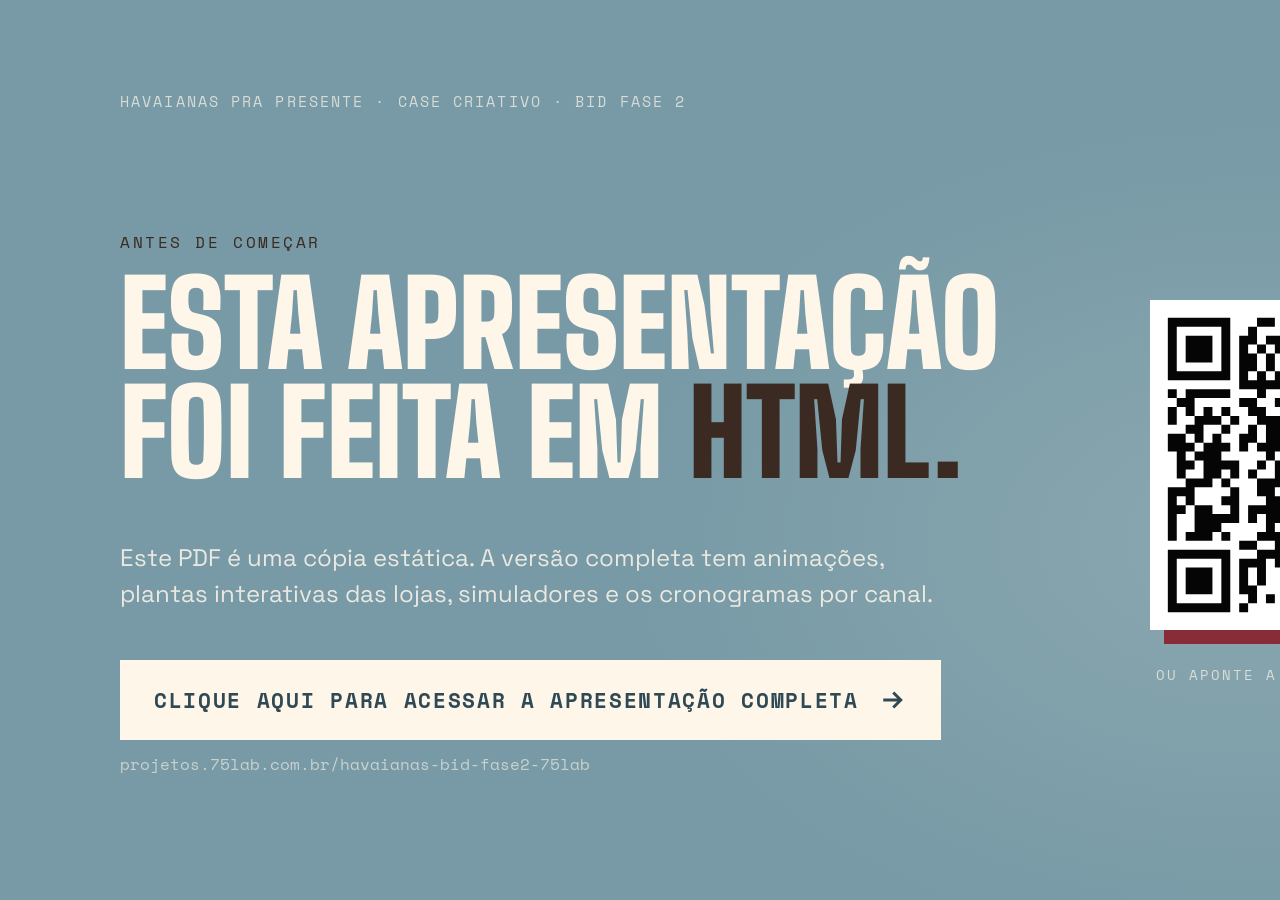
==== pdf-capa.html @ 965b9f5f "Havaianas pra presente: Case Criativo do BID fase 2 em HTML 44 telas em 11 capítulos no molde 75 LAB" ====
<!doctype html>
<html lang="pt-BR"><head><meta charset="utf-8"><meta name="viewport" content="width=1600"><meta name="robots" content="noindex">
<title>Capa do PDF</title>
<!-- Primeira página do PDF (fonte/gerar-pdf.mjs): leva quem recebeu o PDF para a versão em HTML. -->
<link href="https://fonts.googleapis.com/css2?family=Big+Shoulders+Display:wght@700;900&family=Space+Grotesk:wght@400;500;600;700&family=Space+Mono:wght@400;700&display=swap" rel="stylesheet">
<style>
*{box-sizing:border-box;margin:0;padding:0}
html,body{width:1600px;height:900px;overflow:hidden;background:#779AA6;color:#FFF6EA;font-family:'Space Grotesk',sans-serif}
body{position:relative;background:radial-gradient(900px 600px at 78% 60%,rgba(255,246,234,.14),transparent 70%),#779AA6}
.topo{position:absolute;left:120px;right:120px;top:84px;display:flex;justify-content:space-between;align-items:center;font-family:'Space Mono',monospace;font-size:15px;letter-spacing:.14em;text-transform:uppercase;color:rgba(255,246,234,.7)}
.topo img{height:34px}
.rot{position:absolute;left:120px;top:230px;font-family:'Space Mono',monospace;font-size:16px;letter-spacing:.16em;text-transform:uppercase;color:#3B2A22}
h1{position:absolute;left:120px;top:270px;width:900px;font-family:'Big Shoulders Display',sans-serif;font-weight:900;font-size:118px;line-height:.92;text-transform:uppercase}
h1 em{font-style:normal;color:#3B2A22}
p{position:absolute;left:120px;top:540px;width:820px;font-size:24px;line-height:1.5;color:rgba(255,246,234,.85)}
.botao{position:absolute;left:120px;top:660px;display:flex;align-items:center;gap:18px;background:#FFF6EA;color:#2F4A55;font-family:'Space Mono',monospace;font-weight:700;font-size:21px;letter-spacing:.08em;text-transform:uppercase;padding:24px 34px}
.botao svg{width:30px;height:30px}
.url{position:absolute;left:120px;top:752px;font-family:'Space Mono',monospace;font-size:16px;color:rgba(255,246,234,.6)}
.qr{position:absolute;right:120px;top:300px;width:330px;text-align:center}
.qr img{width:330px;height:330px;display:block;box-shadow:14px 14px 0 #882D37}
.qr span{display:block;margin-top:34px;font-family:'Space Mono',monospace;font-size:14px;letter-spacing:.14em;text-transform:uppercase;color:rgba(255,246,234,.7)}
</style></head><body>
<div class="topo"><span>Havaianas pra presente · Case Criativo · BID Fase 2</span><img src="assets/75lab-lime.png" alt="75 LAB"></div>
<span class="rot">Antes de começar</span>
<h1>Esta apresentação foi feita em <em>HTML.</em></h1>
<p>Este PDF é uma cópia estática. A versão completa tem animações, plantas interativas das lojas, simuladores e os cronogramas por canal.</p>
<div class="botao">Clique aqui para acessar a apresentação completa <svg viewBox="0 0 24 24" fill="none" stroke="currentColor" stroke-width="2.4"><path d="M5 12h14M13 6l6 6-6 6"/></svg></div>
<span class="url">projetos.75lab.com.br/havaianas-bid-fase2-75lab</span>
<div class="qr"><img src="assets/qr/deck.svg" alt=""><span>Ou aponte a câmera do celular</span></div>
</body></html>
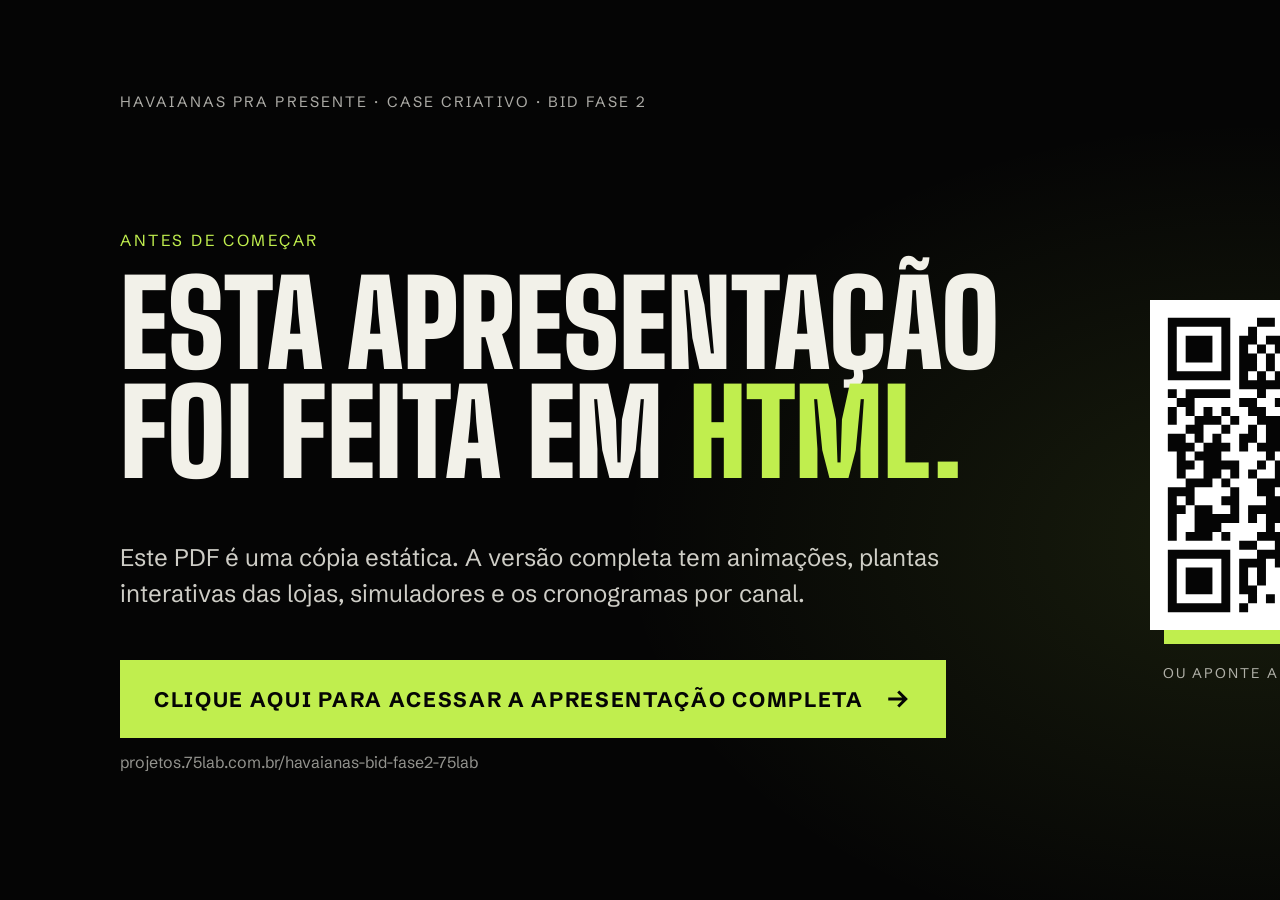
==== commit 6eb8d64c: "Cara de 75 LAB com virada para a campanha, capítulos do briefing e a data com provas Racional, parte" ====
--- a/pdf-capa.html
+++ b/pdf-capa.html
@@ -2,23 +2,23 @@
 <html lang="pt-BR"><head><meta charset="utf-8"><meta name="viewport" content="width=1600"><meta name="robots" content="noindex">
 <title>Capa do PDF</title>
 <!-- Primeira página do PDF (fonte/gerar-pdf.mjs): leva quem recebeu o PDF para a versão em HTML. -->
-<link href="https://fonts.googleapis.com/css2?family=Big+Shoulders+Display:wght@700;900&family=Space+Grotesk:wght@400;500;600;700&family=Space+Mono:wght@400;700&display=swap" rel="stylesheet">
+<link href="https://fonts.googleapis.com/css2?family=Big+Shoulders+Display:wght@700;800;900&family=Schibsted+Grotesk:ital,wght@0,400;0,500;0,600;0,700;0,800;1,400&family=Bodoni+Moda:ital,opsz,wght@0,6..96,400;0,6..96,500;1,6..96,400;1,6..96,500&display=swap" rel="stylesheet">
 <style>
 *{box-sizing:border-box;margin:0;padding:0}
-html,body{width:1600px;height:900px;overflow:hidden;background:#779AA6;color:#FFF6EA;font-family:'Space Grotesk',sans-serif}
-body{position:relative;background:radial-gradient(900px 600px at 78% 60%,rgba(255,246,234,.14),transparent 70%),#779AA6}
-.topo{position:absolute;left:120px;right:120px;top:84px;display:flex;justify-content:space-between;align-items:center;font-family:'Space Mono',monospace;font-size:15px;letter-spacing:.14em;text-transform:uppercase;color:rgba(255,246,234,.7)}
+html,body{width:1600px;height:900px;overflow:hidden;background:#050505;color:#F2F1E9;font-family:'Schibsted Grotesk',sans-serif}
+body{position:relative;background:radial-gradient(900px 600px at 78% 60%,rgba(192,238,78,.10),transparent 70%),#050505}
+.topo{position:absolute;left:120px;right:120px;top:84px;display:flex;justify-content:space-between;align-items:center;font-family:'Schibsted Grotesk',sans-serif;font-size:15px;letter-spacing:.14em;text-transform:uppercase;color:rgba(242,241,233,.7)}
 .topo img{height:34px}
-.rot{position:absolute;left:120px;top:230px;font-family:'Space Mono',monospace;font-size:16px;letter-spacing:.16em;text-transform:uppercase;color:#3B2A22}
+.rot{position:absolute;left:120px;top:230px;font-family:'Schibsted Grotesk',sans-serif;font-size:16px;letter-spacing:.16em;text-transform:uppercase;color:#C0EE4E}
 h1{position:absolute;left:120px;top:270px;width:900px;font-family:'Big Shoulders Display',sans-serif;font-weight:900;font-size:118px;line-height:.92;text-transform:uppercase}
-h1 em{font-style:normal;color:#3B2A22}
-p{position:absolute;left:120px;top:540px;width:820px;font-size:24px;line-height:1.5;color:rgba(255,246,234,.85)}
-.botao{position:absolute;left:120px;top:660px;display:flex;align-items:center;gap:18px;background:#FFF6EA;color:#2F4A55;font-family:'Space Mono',monospace;font-weight:700;font-size:21px;letter-spacing:.08em;text-transform:uppercase;padding:24px 34px}
+h1 em{font-style:normal;color:#C0EE4E}
+p{position:absolute;left:120px;top:540px;width:820px;font-size:24px;line-height:1.5;color:rgba(242,241,233,.85)}
+.botao{position:absolute;left:120px;top:660px;display:flex;align-items:center;gap:18px;background:#C0EE4E;color:#050505;font-family:'Schibsted Grotesk',sans-serif;font-weight:700;font-size:21px;letter-spacing:.08em;text-transform:uppercase;padding:24px 34px}
 .botao svg{width:30px;height:30px}
-.url{position:absolute;left:120px;top:752px;font-family:'Space Mono',monospace;font-size:16px;color:rgba(255,246,234,.6)}
+.url{position:absolute;left:120px;top:752px;font-family:'Schibsted Grotesk',sans-serif;font-size:16px;color:rgba(242,241,233,.6)}
 .qr{position:absolute;right:120px;top:300px;width:330px;text-align:center}
-.qr img{width:330px;height:330px;display:block;box-shadow:14px 14px 0 #882D37}
-.qr span{display:block;margin-top:34px;font-family:'Space Mono',monospace;font-size:14px;letter-spacing:.14em;text-transform:uppercase;color:rgba(255,246,234,.7)}
+.qr img{width:330px;height:330px;display:block;box-shadow:14px 14px 0 #C0EE4E}
+.qr span{display:block;margin-top:34px;font-family:'Schibsted Grotesk',sans-serif;font-size:14px;letter-spacing:.14em;text-transform:uppercase;color:rgba(242,241,233,.7)}
 </style></head><body>
 <div class="topo"><span>Havaianas pra presente · Case Criativo · BID Fase 2</span><img src="assets/75lab-lime.png" alt="75 LAB"></div>
 <span class="rot">Antes de começar</span>
